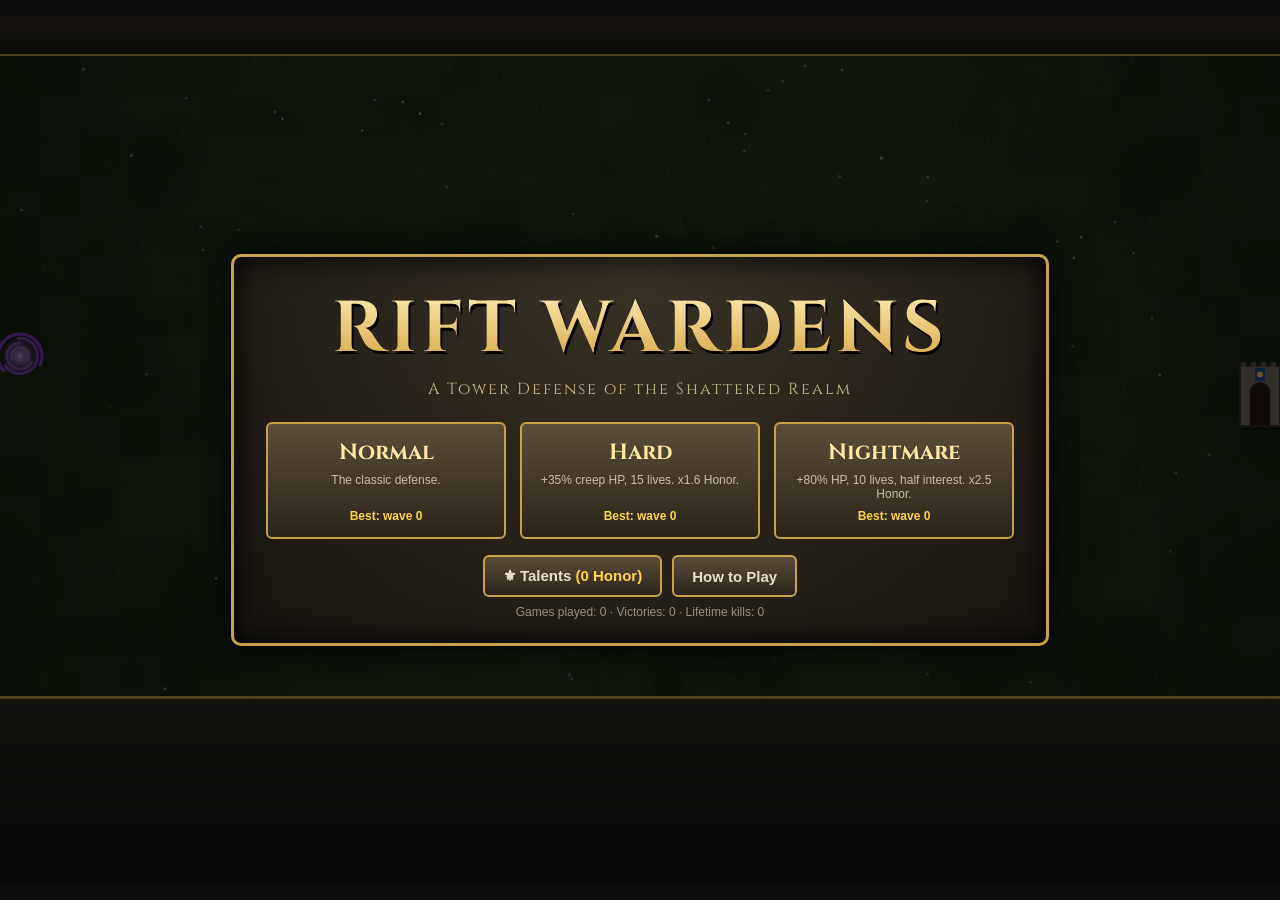
==== index.html @ ca812fe9 "Add Rift Wardens: WC3-style browser maze tower defense Vanilla JS + Canvas, no dependencies. Free-bu" ====
<!doctype html>
<html lang="en">
<head>
<meta charset="utf-8">
<meta name="viewport" content="width=device-width, initial-scale=1">
<title>Rift Wardens TD</title>
<link rel="preconnect" href="https://fonts.googleapis.com">
<link href="https://fonts.googleapis.com/css2?family=Cinzel:wght@600;800&display=swap" rel="stylesheet">
<link rel="stylesheet" href="style.css">
</head>
<body>
<div id="wrap">
  <div id="topbar">
    <div class="res" title="Gold"><span class="ico gold">●</span><span id="tGold">0</span></div>
    <div class="res" title="Lumber — spent on tower specializations"><span class="ico lumber">▲</span><span id="tLumber">0</span></div>
    <div class="res" title="Lives"><span class="ico lives">♥</span><span id="tLives">0</span></div>
    <div class="res" title="Interest paid at the start of the next wave"><span class="dim">Interest</span>&nbsp;<span id="tInterest" class="gold">+0</span></div>
    <div class="spacer"></div>
    <div class="res wave"><span class="dim">Wave</span>&nbsp;<span id="tWave">0</span></div>
    <div class="res"><span id="tTimer" class="dim"></span></div>
    <button id="sendBtn" class="tbtn send" title="Send next wave early (N)">Send Wave</button>
    <div class="spacer"></div>
    <button class="tbtn spd" data-s="1" title="Speed 1x (1)">1x</button>
    <button class="tbtn spd" data-s="2" title="Speed 2x (2)">2x</button>
    <button class="tbtn spd" data-s="3" title="Speed 3x (3)">3x</button>
    <button class="tbtn" id="pauseBtn" title="Pause (Space)">❚❚</button>
    <button class="tbtn" id="muteBtn" title="Sound">🔊</button>
    <button class="tbtn" id="menuBtn" title="Menu">☰</button>
  </div>
  <div id="stage">
    <canvas id="cv" width="1280" height="640"></canvas>
    <div id="msgs"></div>
    <div id="banner"></div>
  </div>
  <div id="hud">
    <div id="intel" class="frame"></div>
    <div id="info" class="frame"></div>
    <div id="cmdwrap" class="frame"><div id="cmd"></div></div>
  </div>
  <div id="tooltip"></div>
  <div id="modal" class="hidden"></div>
</div>
<script src="src/data.js"></script>
<script src="src/audio.js"></script>
<script src="src/render.js"></script>
<script src="src/game.js"></script>
<script src="src/ui.js"></script>
</body>
</html>
---- style.css ----
:root {
  --gold: #ffd34a;
  --gold-dim: #c8a24a;
  --lumber: #c9a46a;
  --stone: #2a2722;
  --stone-2: #3a352d;
  --ink: #e8e0cc;
  --dim: #9a917c;
}
* { box-sizing: border-box; }
html, body { margin: 0; height: 100%; background: #0c0b09; overflow: hidden; color: var(--ink);
  font-family: "Trebuchet MS", "Segoe UI", sans-serif; user-select: none; -webkit-user-select: none; }
#wrap { position: absolute; width: 1280px; height: 868px; transform-origin: 0 0; }
.gold { color: var(--gold); }
.lumber { color: var(--lumber); }
.dim { color: var(--dim); }
.small { font-size: 12px; }

/* ---------- top bar ---------- */
#topbar { height: 40px; display: flex; align-items: center; gap: 14px; padding: 0 12px;
  background: linear-gradient(#3b342a, #1f1b15); border-bottom: 2px solid var(--gold-dim); font-size: 16px; }
#topbar.menu > * { visibility: hidden; }
.res { display: flex; align-items: center; gap: 6px; font-weight: bold; white-space: nowrap; }
.res.low { color: #ff6b6b; animation: pulse 0.8s infinite alternate; }
@keyframes pulse { to { opacity: 0.5; } }
.ico { font-size: 15px; }
.ico.gold { color: var(--gold); text-shadow: 0 0 6px #b08000; }
.ico.lumber { color: var(--lumber); }
.ico.lives { color: #ff5a5a; }
.res.wave { font-family: Cinzel, Georgia, serif; font-size: 18px; }
.spacer { flex: 1; }
.tbtn { background: linear-gradient(#4a4236, #2a251e); color: var(--ink); border: 1px solid var(--gold-dim);
  border-radius: 4px; padding: 4px 10px; font: bold 13px "Trebuchet MS", sans-serif; cursor: pointer; }
.tbtn:hover { filter: brightness(1.25); }
.tbtn.on { background: linear-gradient(#8a6a20, #5a4410); color: #fff; }
.tbtn:disabled { opacity: 0.4; cursor: default; }
.tbtn.send { background: linear-gradient(#7a2a1a, #4a140a); padding: 5px 14px; font-size: 14px; }

/* ---------- stage ---------- */
#stage { position: relative; width: 1280px; height: 640px; }
#cv { display: block; width: 1280px; height: 640px; cursor: crosshair; }
#msgs { position: absolute; left: 50%; top: 14px; transform: translateX(-50%); text-align: center; pointer-events: none; width: 800px; }
.msg { font-weight: bold; font-size: 16px; text-shadow: 0 0 3px #000, 1px 1px 2px #000; margin-bottom: 3px; transition: opacity 1s; }
.msg.fade { opacity: 0; }
#banner { position: absolute; left: 50%; top: 38%; transform: translate(-50%, -50%) scale(0.9); text-align: center; pointer-events: none;
  opacity: 0; transition: opacity 0.4s, transform 0.4s; }
#banner.show { opacity: 1; transform: translate(-50%, -50%) scale(1); }
#banner .bt { white-space: nowrap; font-family: Cinzel, Georgia, serif; font-size: 54px; font-weight: 800; color: #ffe9a0; text-shadow: 0 0 12px #000, 2px 2px 0 #000; }
#banner .bs { font-size: 22px; color: #fff; text-shadow: 0 0 6px #000, 1px 1px 0 #000; }
#banner.boss .bt { color: #ff6b4a; }
#banner.boss .bs { color: #ffcf3a; font-family: Cinzel, Georgia, serif; font-size: 26px; }

/* ---------- HUD ---------- */
#hud { height: 188px; display: flex; gap: 6px; padding: 6px; background:
  linear-gradient(#2e2a23, #16130f); border-top: 3px solid var(--gold-dim); }
#hud.menu > * { visibility: hidden; }
.frame { background: radial-gradient(ellipse at top, #2c2820, #14120e); border: 2px solid #6a5a3a; border-radius: 6px;
  box-shadow: inset 0 0 12px #000, 0 0 0 1px #000; padding: 8px 10px; overflow: hidden; }
#intel { width: 330px; font-size: 13px; }
.intel-title, .iname { font-family: Cinzel, Georgia, serif; color: #ffe9a0; font-size: 15px; margin-bottom: 4px; }
.intel-row { display: flex; gap: 8px; padding: 3px 0; border-top: 1px solid #3a3226; }
.intel-row.boss .in { color: #ff8a5a; }
.iw { font-family: Cinzel, Georgia, serif; font-size: 20px; color: var(--gold); width: 28px; text-align: center; }
.it { flex: 1; min-width: 0; }
.in { font-weight: bold; white-space: nowrap; overflow: hidden; text-overflow: ellipsis; }
.id { color: var(--dim); font-size: 12px; }
.air { color: #8ad0ff; font-weight: bold; }
.aff { font-size: 11px; font-weight: bold; margin-left: 4px; }
#info { flex: 1; font-size: 13px; }
.ihead { display: flex; gap: 10px; align-items: center; margin-bottom: 6px; }
.portrait { width: 48px; height: 48px; border: 2px solid var(--gold-dim); border-radius: 4px; background: #111; }
.creepp { display: flex; align-items: center; justify-content: center; font-size: 30px; }
.isub { color: var(--dim); font-size: 12px; }
.stats { display: grid; grid-template-columns: 1fr 1fr; column-gap: 18px; row-gap: 1px; }
.srow { display: flex; justify-content: space-between; border-bottom: 1px dotted #3a3226; padding: 1px 0; }
.srow span { color: var(--dim); }
.relics { margin-top: 8px; display: flex; flex-wrap: wrap; gap: 4px; }
.relic { font-size: 20px; background: #1a1712; border: 1px solid #5a4a2a; border-radius: 4px; padding: 0 3px; cursor: help; position: relative; }
.relic sub { font-size: 10px; color: var(--gold); }
#cmdwrap { width: 290px; padding: 6px; }
#cmd { display: grid; grid-template-columns: repeat(4, 64px); grid-template-rows: repeat(3, 48px); gap: 5px; }
.cbtn { position: relative; background: linear-gradient(#3e3830, #1a1712); border: 2px solid #8a7550; border-radius: 4px;
  display: flex; align-items: center; justify-content: center; cursor: pointer; overflow: hidden; }
.cbtn img { width: 40px; height: 40px; }
.cbtn .emo { font-size: 26px; }
.cbtn:hover { border-color: var(--gold); box-shadow: 0 0 8px rgba(255, 210, 80, 0.5); }
.cbtn.active { border-color: #7dff7d; box-shadow: 0 0 10px rgba(120, 255, 120, 0.6); }
.cbtn.special { border-color: #d0a0ff; }
.cbtn.na img, .cbtn.na .emo { filter: grayscale(0.8) brightness(0.6); }
.cbtn.empty { background: #13110d; border-color: #2e281e; cursor: default; }
.cbtn .hk { position: absolute; left: 3px; top: 1px; font-size: 11px; font-weight: bold; color: #fff; text-shadow: 1px 1px 0 #000; }
.cbtn .cost { position: absolute; right: 3px; bottom: 1px; font-size: 11px; font-weight: bold; color: var(--gold); text-shadow: 1px 1px 0 #000; }
.cbtn.na .cost { color: #ff7a6a; }
.cbtn .badge { position: absolute; right: 3px; top: 1px; font-size: 10px; color: #9fe870; font-weight: bold; text-shadow: 1px 1px 0 #000; }
.cdov { position: absolute; left: 0; bottom: 0; width: 100%; background: rgba(0, 0, 0, 0.65); pointer-events: none; }
.cdt { position: absolute; font-weight: bold; font-size: 18px; color: #fff; text-shadow: 1px 1px 2px #000; }

#tooltip { position: absolute; right: 8px; bottom: 196px; width: 320px; display: none; pointer-events: none; z-index: 5;
  background: rgba(14, 12, 9, 0.95); border: 2px solid var(--gold-dim); border-radius: 5px; padding: 8px 10px; font-size: 13px; line-height: 1.4; }
#tooltip b { color: #ffe9a0; }
.tcost { margin-top: 5px; }

/* ---------- modals ---------- */
#modal { position: absolute; inset: 0; background: rgba(0, 0, 0, 0.6); display: flex; align-items: center; justify-content: center; z-index: 10; }
#modal.hidden { display: none; }
.panel { background: radial-gradient(ellipse at top, #3a3226, #17140f); border: 3px solid var(--gold-dim); border-radius: 10px;
  box-shadow: 0 0 40px #000, inset 0 0 30px #000; padding: 24px 32px; text-align: center; max-width: 960px; }
.panel h1, .panel h2 { font-family: Cinzel, Georgia, serif; color: #ffe9a0; margin: 0 0 8px; }
.panel h1 { font-size: 44px; }
h1.title { font-size: 72px; letter-spacing: 4px; background: linear-gradient(#fff4c0, #d09a30); -webkit-background-clip: text; background-clip: text;
  color: transparent; filter: drop-shadow(2px 3px 0 #000); margin-bottom: 0; }
.subtitle { font-family: Cinzel, Georgia, serif; color: #c9b88a; margin-bottom: 22px; letter-spacing: 2px; }
h1.win { color: #9fe870; } h1.lose { color: #ff6b4a; }
.btn { background: linear-gradient(#5a4e3a, #2a241a); color: var(--ink); border: 2px solid var(--gold-dim); border-radius: 6px;
  padding: 10px 18px; font: bold 15px "Trebuchet MS", sans-serif; cursor: pointer; }
.btn:hover:not(:disabled) { filter: brightness(1.25); box-shadow: 0 0 12px rgba(255, 210, 80, 0.4); }
.btn:disabled { opacity: 0.45; cursor: default; }
.btn.gold { background: linear-gradient(#a07a20, #5a4410); color: #fff; }
.btn.small { padding: 5px 10px; font-size: 13px; }
.btnrow { display: flex; gap: 10px; justify-content: center; margin: 16px 0 8px; }
.btnrow.col { flex-direction: column; min-width: 260px; }
.diffs { display: flex; gap: 14px; justify-content: center; }
.btn.diff { width: 240px; padding: 14px; text-align: center; }
.dn { font-family: Cinzel, Georgia, serif; font-size: 22px; color: #ffe9a0; }
.dd { font-size: 12px; font-weight: normal; color: #c9bfa8; margin: 6px 0; min-height: 30px; }
.db { font-size: 12px; color: var(--gold); }
.relic-row { display: flex; gap: 14px; justify-content: center; margin: 14px 0; }
.relic-card { width: 200px; min-height: 220px; background: linear-gradient(#2a2234, #120e18); border: 2px solid #a080d0; border-radius: 8px;
  color: var(--ink); cursor: pointer; padding: 14px; position: relative; font-family: inherit; transition: transform 0.15s; }
.relic-card:hover { transform: translateY(-6px) scale(1.03); box-shadow: 0 0 20px rgba(200, 150, 255, 0.5); border-color: #e0c0ff; }
.rk { position: absolute; left: 8px; top: 6px; color: var(--dim); font-weight: bold; }
.ri { font-size: 48px; margin: 6px 0; }
.rn { font-family: Cinzel, Georgia, serif; font-size: 17px; color: #e8d0ff; margin-bottom: 8px; }
.rd { font-size: 13px; line-height: 1.4; }
.rs { font-size: 11px; color: var(--gold); margin-top: 8px; }
.endstats { display: grid; grid-template-columns: 1fr 1fr; column-gap: 24px; text-align: left; width: 460px; margin: 12px auto; font-size: 14px; }
.honor { font-family: Cinzel, Georgia, serif; font-size: 26px; color: var(--gold); margin: 10px 0; }
.talents { display: grid; grid-template-columns: 1fr 1fr; gap: 8px; text-align: left; margin-top: 10px; }
.talent { display: flex; gap: 10px; align-items: center; background: #15120d; border: 1px solid #4a3e2a; border-radius: 6px; padding: 8px; }
.ti { font-size: 26px; }
.tt { flex: 1; }
.tn { font-weight: bold; color: #ffe9a0; }
.pips { color: var(--gold); font-size: 11px; letter-spacing: 1px; }
.how { text-align: left; max-width: 760px; font-size: 14px; line-height: 1.5; }
.how p { margin: 8px 0; }
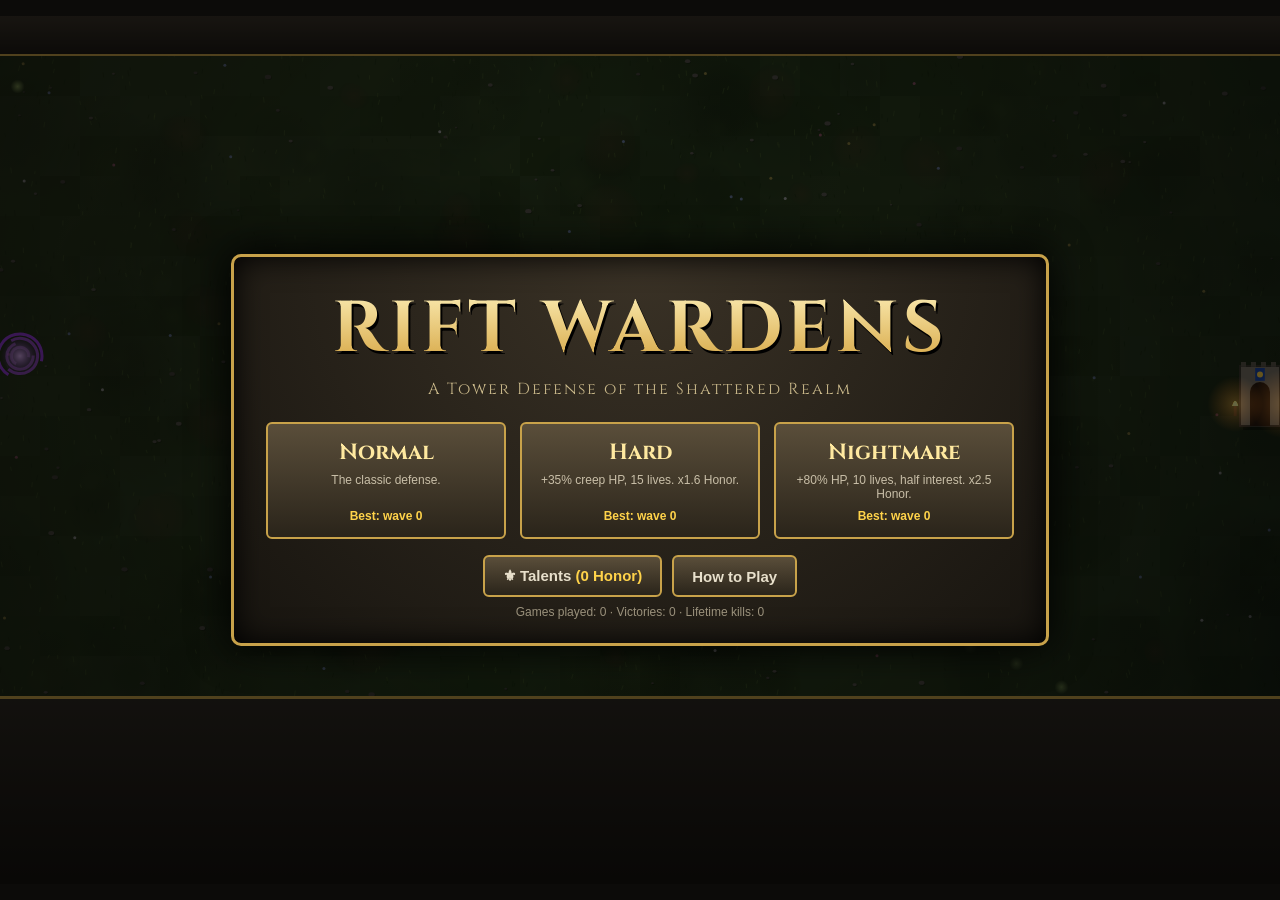
==== commit 53b50daa: "Add quick restart and graphics overhaul - Restart button (top bar) and Shift+R with two-press confir" ====
--- a/index.html
+++ b/index.html
@@ -25,6 +25,7 @@
     <button class="tbtn spd" data-s="3" title="Speed 3x (3)">3x</button>
     <button class="tbtn" id="pauseBtn" title="Pause (Space)">❚❚</button>
     <button class="tbtn" id="muteBtn" title="Sound">🔊</button>
+    <button class="tbtn" id="restartBtn" title="Quick restart (Shift+R, press twice)">↻</button>
     <button class="tbtn" id="menuBtn" title="Menu">☰</button>
   </div>
   <div id="stage">
--- a/style.css
+++ b/style.css
@@ -34,6 +34,7 @@
 .tbtn:hover { filter: brightness(1.25); }
 .tbtn.on { background: linear-gradient(#8a6a20, #5a4410); color: #fff; }
 .tbtn:disabled { opacity: 0.4; cursor: default; }
+.tbtn.armed { background: linear-gradient(#a03a1a, #6a1a0a); color: #fff; border-color: #ffb070; }
 .tbtn.send { background: linear-gradient(#7a2a1a, #4a140a); padding: 5px 14px; font-size: 14px; }
 
 /* ---------- stage ---------- */
